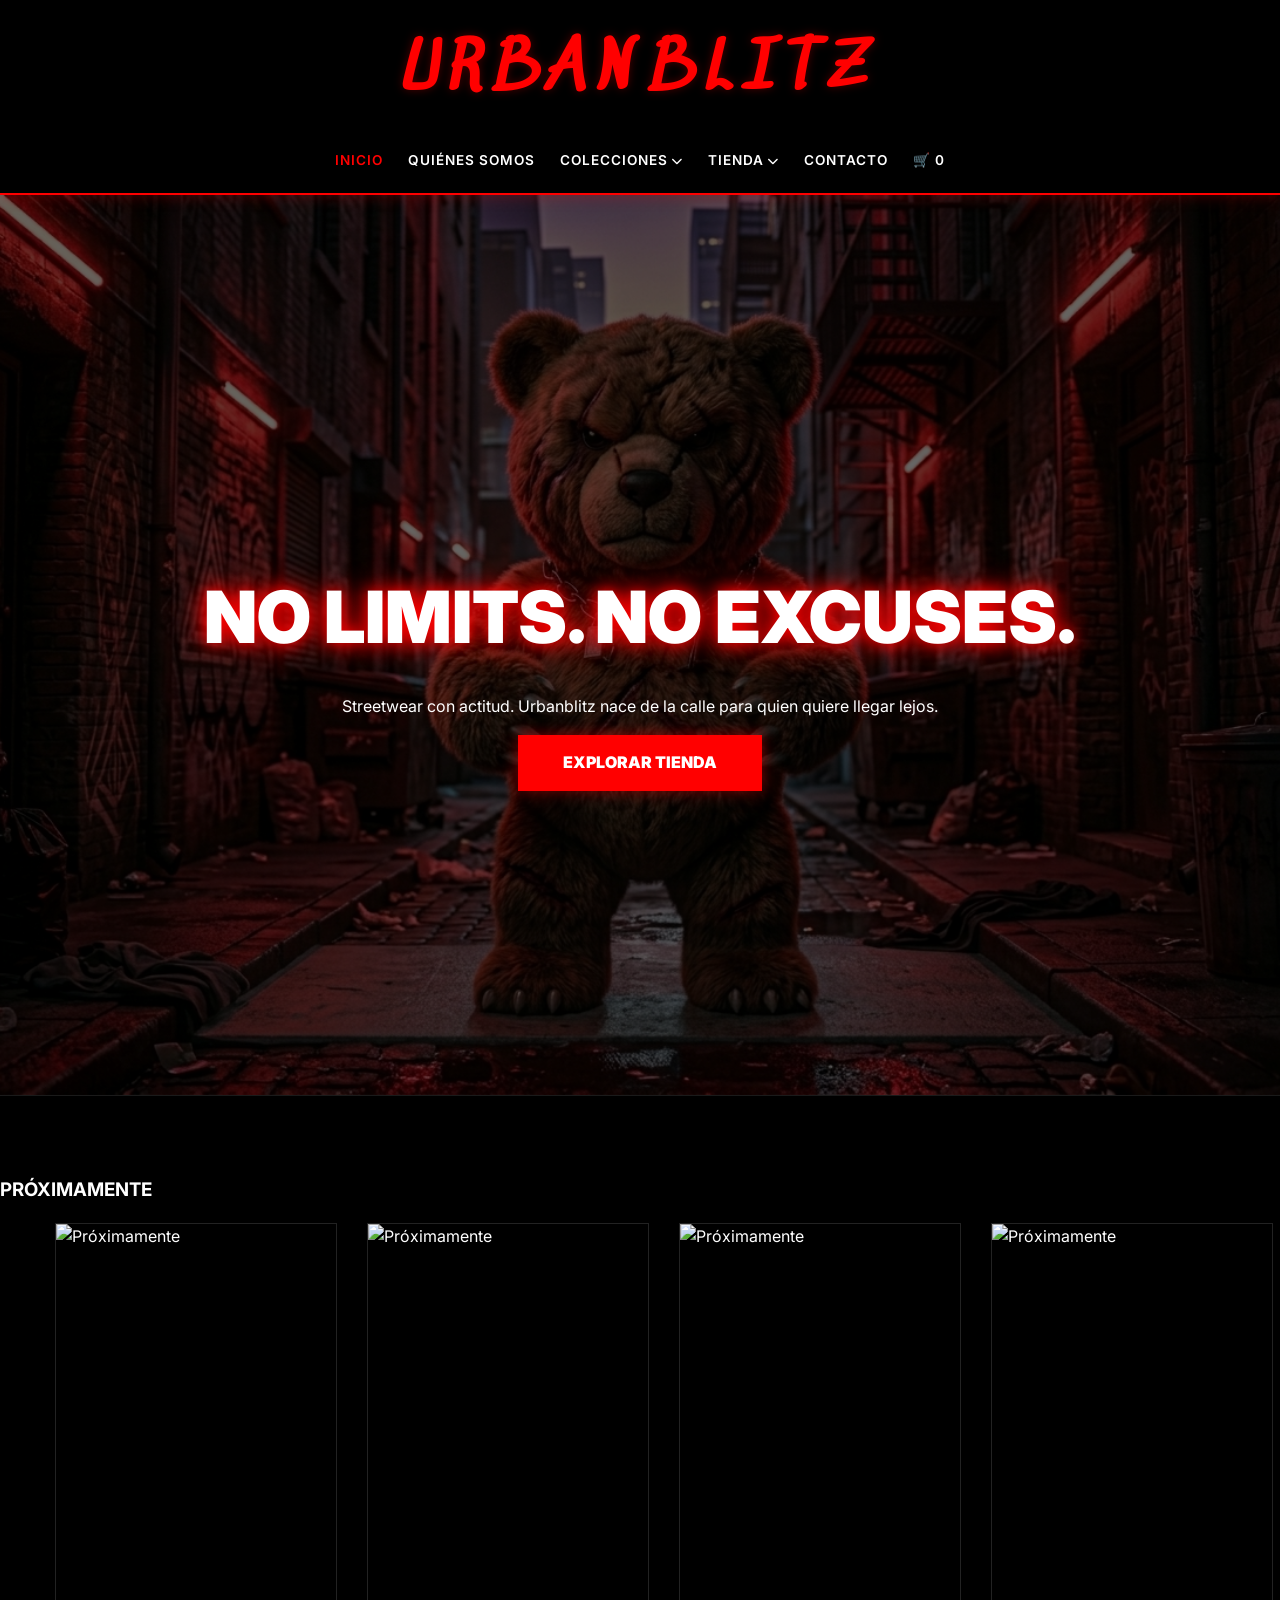
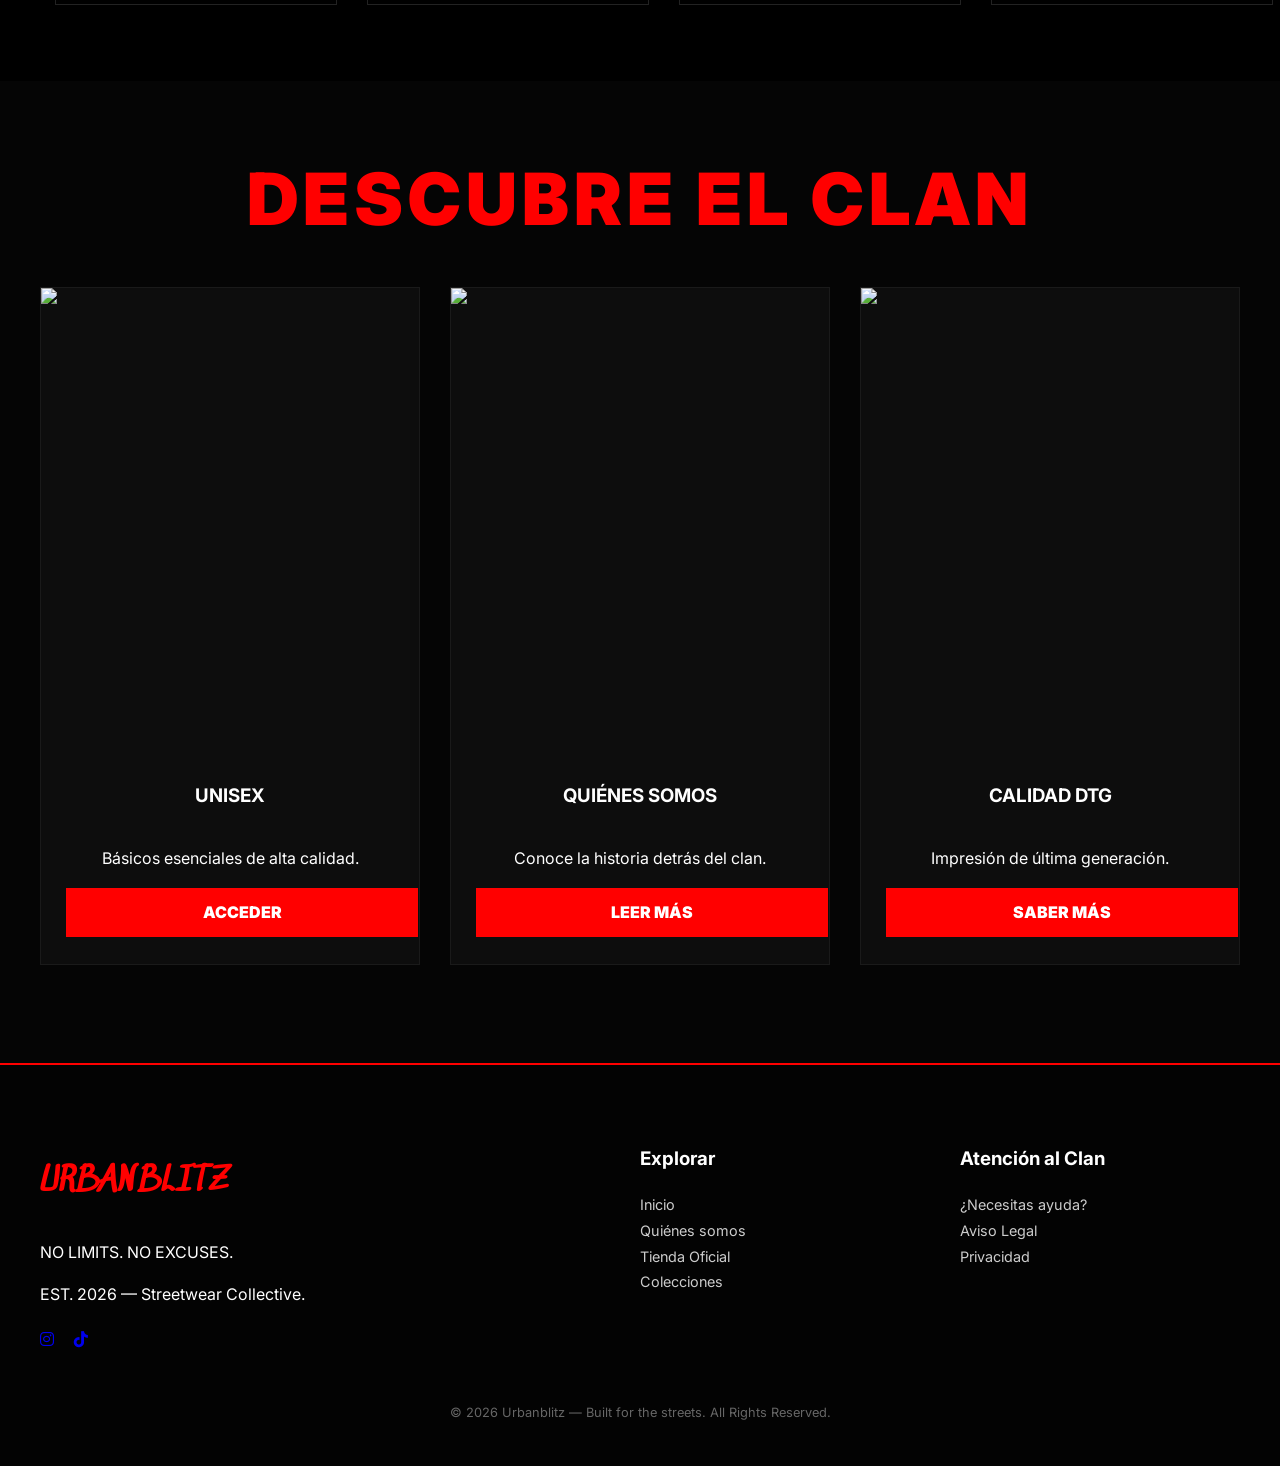
==== index.html @ f1d0e475 "first commit" ====
<!DOCTYPE html>
<html lang="es">
<head>
    <meta charset="UTF-8">
    <meta name="viewport" content="width=device-width, initial-scale=1.0">
    <title>Urbanblitz | No Limits. No Excuses.</title>
    <link rel="stylesheet" href="https://cdnjs.cloudflare.com/ajax/libs/font-awesome/6.0.0/css/all.min.css">
    <link rel="stylesheet" href="variables.css">
    <link rel="stylesheet" href="style.css">
    <link href="https://fonts.googleapis.com/css2?family=Inter:wght@400;600;900&family=Sedgwick+Ave&display=swap" rel="stylesheet">
</head>
<body>

    <header class="main-header">
        <nav class="nav-container">
            <h1 class="logo">URBANBLITZ</h1>
            
            <button class="menu-toggle" id="menu-toggle" aria-label="Abrir menú">
                <i class="fa-solid fa-bars"></i>
            </button>

            <ul class="nav-list" id="nav-list">
                <li><a href="index.html" class="active">Inicio</a></li>
                <li><a href="historia.html">Quiénes somos</a></li>
                
                <li class="dropdown">
                    <a href="colecciones.html">Colecciones <i class="fa-solid fa-chevron-down" style="font-size: 0.7rem;"></i></a>
                    <ul class="dropdown-menu">
                        <li><a href="limited-hoodies.html">Sudaderas Edición Limitada</a></li>
                    </ul>
                </li>

                <li class="dropdown">
                    <a href="tienda.html">Tienda <i class="fa-solid fa-chevron-down" style="font-size: 0.7rem;"></i></a>
                    <ul class="dropdown-menu">
                        <li><a href="tienda-hombre.html">Hombre</a></li>
                        <li><a href="tienda-mujer.html">Mujer</a></li>
                        <li><a href="tienda-unisex.html">Unisex</a></li>
                    </ul>
                </li>

                <li><a href="contacto.html">Contacto</a></li>
                <li class="cart-link"><a href="carrito.html">🛒 <span id="cart-count">0</span></a></li>
            </ul>
        </nav>
    </header>

    <main>
        <section class="hero">
            <video autoplay muted loop playsinline poster="img/herooso.png" class="hero-bg-video">
                <source src="videos/herooso.mp4" type="video/mp4">
            </video>
    
            <article class="hero-content">
                <h2 class="slogan-hero">No Limits. No Excuses.</h2>
                <p>Streetwear con actitud. Urbanblitz nace de la calle para quien quiere llegar lejos.</p>
                <a href="tienda.html" class="btn-add-cart-hero">EXPLORAR TIENDA</a>
            </article>
        </section>

        <section class="new-drops-carousel">
            <header class="carousel-header">
                <h3>PRÓXIMAMENTE</h3>
            </header>
            <figure class="carousel-track">
                <img src="img/producto1.jpg" alt="Próximamente">
                <img src="img/producto2.jpg" alt="Próximamente">
                <img src="img/producto3.jpg" alt="Próximamente">
                <img src="img/producto4.jpg" alt="Próximamente">
                <img src="img/producto1.jpg" alt="Próximamente">
                <img src="img/producto2.jpg" alt="Próximamente">
            </figure>
        </section>

        <section class="categorias-home">
            <h2 class="titulo-categorias-red">DESCUBRE EL CLAN</h2>
            <nav class="categorias-grid-3">
                <article class="categoria-card-new">
                    <img src="img/cat-unisex.jpg" alt=" ">
                    <section class="info-card-content">
                        <h3>UNISEX</h3>
                        <p>Básicos esenciales de alta calidad.</p>
                        <a href="tienda-unisex.html" class="btn-rojo-urban">ACCEDER</a>
                    </section>
                </article>

                <article class="categoria-card-new">
                    <img src="img/quienes-somos.jpg" alt=" ">
                    <section class="info-card-content">
                        <h3>QUIÉNES SOMOS</h3>
                        <p>Conoce la historia detrás del clan.</p>
                        <a href="historia.html" class="btn-rojo-urban">LEER MÁS</a>
                    </section>
                </article>

                <article class="categoria-card-new">
                    <img src="img/calidad-dtg.jpg" alt=" ">
                    <section class="info-card-content">
                        <h3>CALIDAD DTG</h3>
                        <p>Impresión de última generación.</p>
                        <a href="calidad.html" class="btn-rojo-urban">SABER MÁS</a>
                    </section>
                </article>
            </nav>
        </section>
    </main>

    <footer class="main-footer">
    <section class="footer-container">
        <article class="footer-brand">
            <h3 class="logo-footer">URBANBLITZ</h3>
            <p class="slogan">NO LIMITS. NO EXCUSES.</p>
            <p class="est-date">EST. 2026 — Streetwear Collective.</p>
            
            <div class="footer-socials">
                <a href="https://www.instagram.com/urbanblitz.shop2026?utm_source=ig_web_button_share_sheet&igsh=ZDNlZDc0MzIxNw==" target="_blank" aria-label="Instagram">
                    <i class="fa-brands fa-instagram"></i>
                </a>
                <a href="https://www.tiktok.com/@urbanblitz.shop?is_from_webapp=1&sender_device=pc" target="_blank" aria-label="TikTok">
                    <i class="fa-brands fa-tiktok"></i>
                </a>
            </div>
        </article>

        <nav class="footer-nav">
            <h3 class="footer-title">Explorar</h3>
            <ul class="footer-list">
                <li><a href="index.html">Inicio</a></li>
                <li><a href="historia.html">Quiénes somos</a></li>
                <li><a href="tienda.html">Tienda Oficial</a></li>
                <li><a href="colecciones.html">Colecciones</a></li>
            </ul>
        </nav>

        <nav class="footer-support">
            <h3 class="footer-title">Atención al Clan</h3>
            <ul class="footer-list">
                <li><a href="contacto.html" class="highlight-link">¿Necesitas ayuda?</a></li>
                <li><a href="aviso-legal.html">Aviso Legal</a></li>
                <li><a href="politica-privacidad.html">Privacidad</a></li>
            </ul>
        </nav>
    </section>

    <section class="footer-legal">
        <p>© 2026 Urbanblitz — Built for the streets. All Rights Reserved.</p>
    </section>
</footer>

    <script>
        const menuToggle = document.getElementById('menu-toggle');
        const navList = document.getElementById('nav-list');

        menuToggle.addEventListener('click', () => {
            navList.classList.toggle('active');
        });
    </script>
</body>
</html>
---- variables.css ----
/* ==========================================================================
   VARIABLES DE ESTILO - URBANBLITZ (OFFICIAL)
   ========================================================================== */
:root {
    /* ROJOS */
    --rojo-corporativo: #ff0000;
    --rojo-hover: #cc0000;
    --rojo-oscuro: #660000;
    --rojo-transparente: rgba(255, 0, 0, 0.1); 

    /* NEGROS */
    --negro-fondo: #050505;
    --negro-tarjeta: #0d0d0d;
    --negro-menu: #000000;
    --negro-footer: #030303;

    /* GRISES */
    --gris-borde: #1a1a1a;
    --gris-borde-fuerte: #333333;
    
    /* TEXTO */
    --blanco-puro: #ffffff;
    --texto-secundario: #a0a0a0;
    --texto-deshabilitado: #444444;
    
    /* EFECTOS DE LUZ (GLOW) */
    --glow-neon-hero: 0 0 5px #fff, 0 0 10px #fff, 0 0 20px var(--rojo-corporativo), 0 0 40px var(--rojo-corporativo), 0 0 80px var(--rojo-corporativo);
    --glow-rojo: 0 0 20px rgba(255, 0, 0, 0.6);
    --glow-suave: 0 0 15px rgba(255, 0, 0, 0.3);
    --glow-texto: 0 0 8px rgba(255, 0, 0, 0.5);
    --glow-boton: 0 0 15px rgba(255, 0, 0, 0.5);

    /* TIPOGRAFÍAS */
    --fuente-logo: 'Sedgwick Ave', cursive;
    --fuente-texto: 'Inter', sans-serif;
    
    /* DINÁMICA Y ESTRUCTURA */
    --transicion: all 0.25s cubic-bezier(0.25, 0.46, 0.45, 0.94);
    --sombra-solida: 4px 4px 0px var(--rojo-oscuro);
    --espacio-seccion: 100px;
    --max-width: 1200px;
}
---- style.css ----
/* ==========================================================================
    URBANBLITZ - STYLE.CSS (VERSIÓN INTEGRAL DEFINITIVA - VIDEO READY)
    ========================================================================== */

/* RESET Y FONDO GLOBAL */
body { 
    margin: 0; 
    font-family: var(--fuente-texto); 
    background-color: var(--negro-fondo) !important;
    color: var(--blanco-puro); 
    overflow-x: hidden; 
    line-height: 1.6; 
}

a { 
    text-decoration: none; 
    transition: var(--transicion); 
}

/* ==========================================================================
    HEADER & NAVEGACIÓN
    ========================================================================== */
.main-header { 
    background-color: var(--negro-menu);
    padding: 20px 0; 
    border-bottom: 2px solid var(--rojo-corporativo);
    box-shadow: var(--glow-suave);
    z-index: 10000; 
    position: sticky;
    top: 0;
}

.nav-container {
    max-width: var(--max-width);
    margin: 0 auto;
    display: flex;
    flex-direction: column;
    align-items: center;
    gap: 15px;
    position: relative;
    padding: 0 20px;
}

.logo { 
    font-family: var(--fuente-logo); 
    font-size: clamp(2.2rem, 8vw, 4rem); 
    margin: 0; 
    color: var(--rojo-corporativo); 
    text-transform: uppercase; 
    letter-spacing: 10px;
    filter: drop-shadow(0 0 5px rgba(255, 0, 0, 0.3));
}

/* BOTÓN MENÚ MÓVIL (Oculto en PC) */
.menu-toggle {
    display: none;
    background: none;
    border: none;
    color: var(--blanco-puro);
    font-size: 1.5rem;
    cursor: pointer;
    position: absolute;
    right: 20px;
    top: 50%;
    transform: translateY(-50%);
}

.nav-list { 
    display: flex; 
    justify-content: center; 
    gap: 25px; 
    list-style: none; 
    padding: 0;
    margin: 10px 0 0 0;
}

.nav-list li a { 
    font-weight: 600; 
    text-transform: uppercase; 
    font-size: 0.85rem; 
    color: var(--blanco-puro);
    letter-spacing: 1px;
}

.nav-list li a:hover, .nav-list li a.active { color: var(--rojo-corporativo); }

/* DROPDOWN */
.dropdown { position: relative; }
.dropdown-menu { 
    display: none; 
    position: absolute; 
    background: var(--negro-menu); 
    min-width: 200px; 
    top: 100%; 
    left: 50%;
    transform: translateX(-50%);
    border: 1px solid var(--rojo-corporativo); 
    list-style: none; 
    padding: 10px 0; 
    z-index: 10001;
}
.dropdown:hover .dropdown-menu { display: block; }
.dropdown-menu li a { padding: 10px 20px; display: block; text-align: center; font-size: 0.75rem;}

/* ==========================================================================
    HERO & CARRUSEL
    ========================================================================== */
.hero {
    position: relative;
    height: 100vh;
    width: 100%;
    display: flex;
    align-items: center;
    justify-content: center;
    text-align: center;
    overflow: hidden;
    background-color: #000;
}

.hero-bg-video {
    position: absolute;
    top: 0;
    left: 0;
    width: 100%;
    height: 100%;
    object-fit: cover; 
    z-index: 1;
    filter: brightness(0.4); 
}

.hero-content {
    position: relative;
    z-index: 2;
    padding: 0 20px;
}

.slogan-hero {
    font-size: clamp(2.5rem, 6vw, 4.5rem);
    color: #ffffff;
    font-weight: 900;
    text-transform: uppercase;
    text-shadow: 0 0 15px var(--rojo-corporativo), 0 0 30px var(--rojo-corporativo);
    margin-bottom: 20px;
}

.btn-add-cart-hero {
    display: inline-block;
    background-color: var(--rojo-corporativo);
    color: var(--blanco-puro);
    padding: 15px 45px; 
    font-weight: 900;
    text-transform: uppercase;
    box-shadow: var(--glow-boton);
}

.new-drops-carousel {
    padding: 60px 0;
    background: #000;
    overflow: hidden;
    border-top: 1px solid var(--gris-borde);
}

.carousel-track {
    display: flex;
    width: calc(300px * 10); 
    animation: scroll-infinito 25s linear infinite;
}

.carousel-track img {
    width: 280px;
    height: 380px;
    object-fit: cover;
    margin: 0 15px;
    border: 1px solid #222;
}

@keyframes scroll-infinito {
    0% { transform: translateX(0); }
    100% { transform: translateX(calc(-310px * 4)); }
}

/* ==========================================================================
    GRID DE PRODUCTOS Y CATEGORÍAS
    ========================================================================== */
.titulo-categorias-red {
    color: var(--rojo-corporativo);
    font-size: clamp(2rem, 7vw, 4.5rem);
    font-weight: 900;
    text-align: center;
    margin: 60px 0 30px;
    letter-spacing: 5px;
}

.categorias-grid-3, .product-grid, .category-grid {
    display: grid;
    grid-template-columns: repeat(3, 1fr);
    gap: 30px;
    max-width: var(--max-width);
    margin: 0 auto 100px;
    padding: 0 20px;
}

.categoria-card-new, .product-card-urban, .category-card {
    background: var(--negro-tarjeta);
    border: 1px solid var(--gris-borde);
    display: flex;
    flex-direction: column;
    position: relative;
    height: 100%; 
}

.product-image { position: relative; width: 100%; }

.categoria-card-new img, .product-image img, .category-img {
    width: 100%;
    height: 450px;
    object-fit: cover;
    display: block;
}

.info-card-content, .product-info-box {
    padding: 25px;
    text-align: center;
    flex-grow: 1;
    display: flex;
    flex-direction: column;
}

.product-name-urban { 
    color: #fff; 
    font-size: clamp(1.2rem, 4vw, 1.6rem); 
    font-weight: 900; 
    text-transform: uppercase;
    margin-bottom: 10px;
}

.drop-label { 
    position: absolute !important;
    top: 15px;
    left: 15px;
    background: var(--rojo-corporativo);
    padding: 5px 12px;
    font-weight: 900;
    font-size: 0.7rem;
    z-index: 10;
}

.btn-rojo-urban, .btn-urban {
    background-color: var(--rojo-corporativo) !important;
    color: #fff !important;
    padding: 12px;
    font-weight: 900;
    text-transform: uppercase;
    width: 100%;
    border: none;
}

/* ==========================================================================
    RESPONSIVO (MÓVIL Y TABLET)
    ========================================================================== */
@media (max-width: 950px) {
    /* HEADER MÓVIL */
    .nav-container { flex-direction: row; justify-content: space-between; padding: 10px 20px; }
    .logo { font-size: 1.8rem; letter-spacing: 5px; }
    .menu-toggle { display: block; }

    .nav-list {
        display: none; /* Oculto por defecto */
        position: absolute;
        top: 100%;
        left: 0;
        width: 100%;
        background: var(--negro-menu);
        flex-direction: column;
        gap: 0;
        border-bottom: 2px solid var(--rojo-corporativo);
    }

    .nav-list.active { display: flex; }

    .nav-list li { width: 100%; text-align: center; border-bottom: 1px solid #222; }
    .nav-list li a { display: block; padding: 15px; font-size: 1rem; }

    /* DROPWDOWN MÓVIL */
    .dropdown-menu { 
        position: static; 
        transform: none; 
        width: 100%; 
        background: #111; 
        border: none;
    }
    .dropdown:hover .dropdown-menu { display: block; }

    /* GRIDS A 1 COLUMNA */
    .categorias-grid-3, .product-grid, .category-grid { 
        grid-template-columns: 1fr; 
        gap: 40px;
    }

    .categoria-card-new img, .product-image img { height: 400px; }

    /* FOOTER */
    .footer-container { grid-template-columns: 1fr; text-align: center; }
    .footer-socials { justify-content: center; }
}

@media (max-width: 480px) {
    .logo { font-size: 1.5rem; letter-spacing: 3px; }
    .slogan-hero { font-size: 2rem; }
    .btn-add-cart-hero { padding: 12px 30px; font-size: 0.8rem; }
}

/* FOOTER BASE */
.main-footer { background: var(--negro-footer); border-top: 2px solid var(--rojo-corporativo); padding: 60px 20px 30px; margin-top: 80px; }
.footer-container { max-width: var(--max-width); margin: 0 auto; display: grid; grid-template-columns: 2fr 1fr 1fr; gap: 40px; }
.logo-footer { font-family: var(--fuente-logo); color: var(--rojo-corporativo); font-size: 2rem; }
.footer-socials { display: flex; gap: 20px; margin-top: 20px; }
.footer-list { list-style: none; padding: 0; }
.footer-list li a { color: #ccc; font-size: 0.9rem; }
.footer-legal { text-align: center; margin-top: 50px; color: #666; font-size: 0.8rem; }
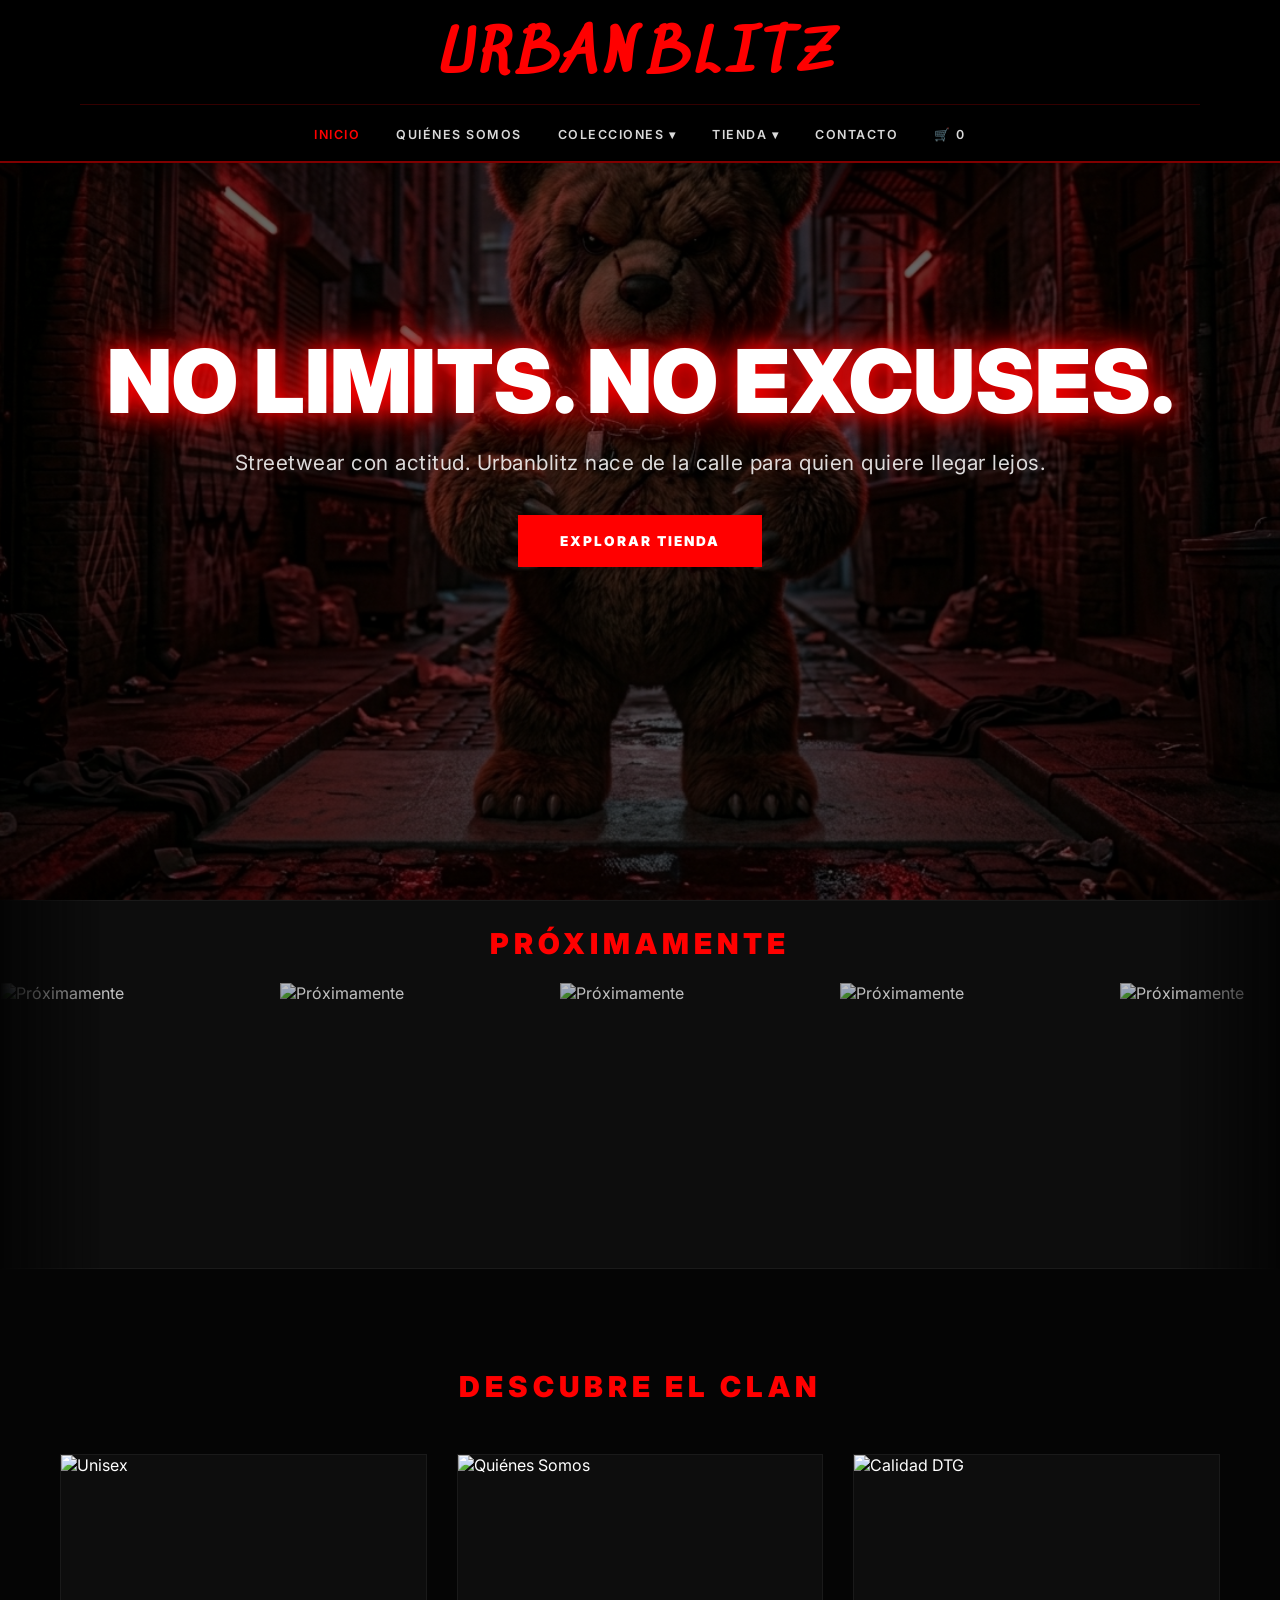
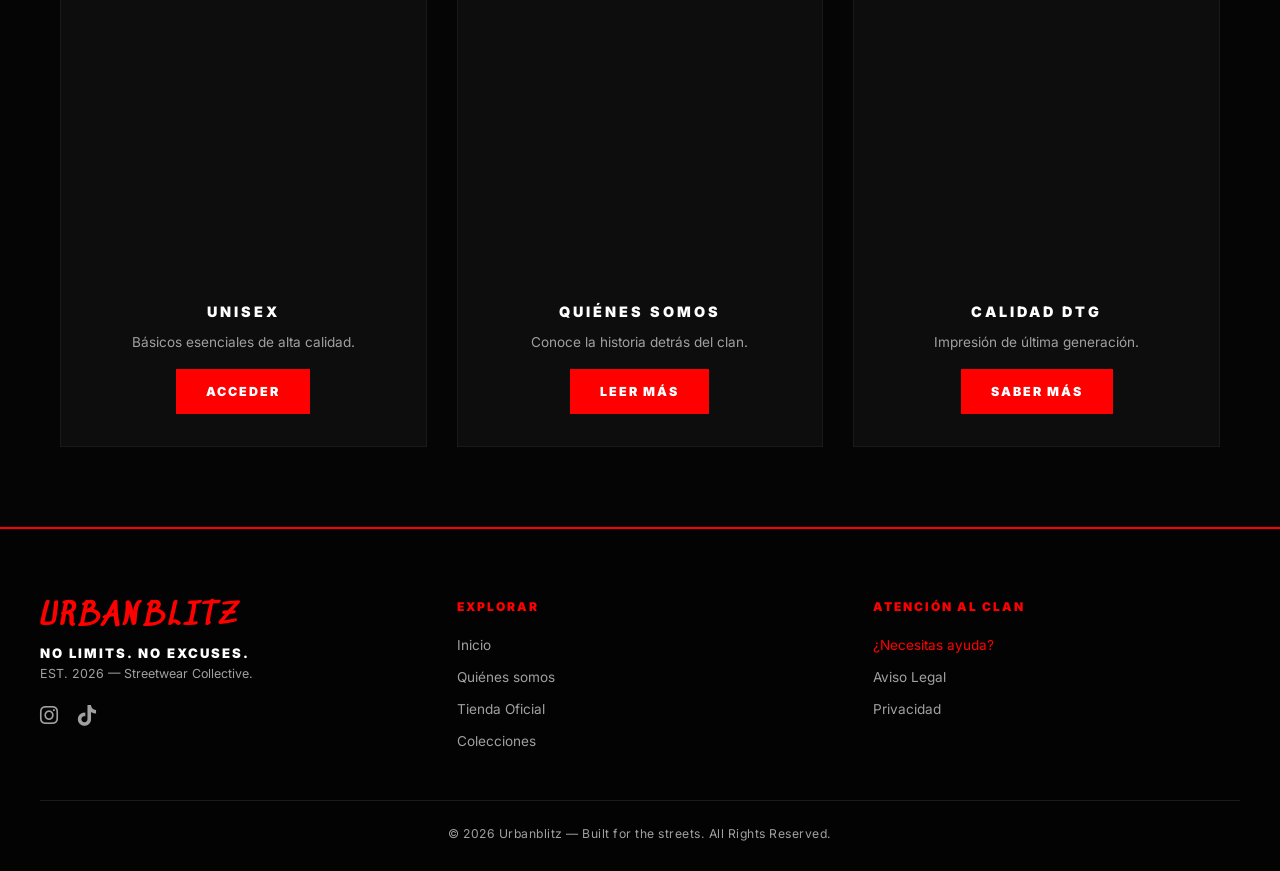
==== commit ca4d3c0c: "Logo de Urban" ====
--- a/index.html
+++ b/index.html
@@ -13,34 +13,34 @@
 
     <header class="main-header">
         <nav class="nav-container">
-            <h1 class="logo">URBANBLITZ</h1>
-            
-            <button class="menu-toggle" id="menu-toggle" aria-label="Abrir menú">
+            <button class="menu-toggle" id="mobile-menu-btn">
                 <i class="fa-solid fa-bars"></i>
             </button>
 
+            <h1 class="logo">
+    <img src="img/logo-icon.png" alt="" class="logo-icon">
+    URBANBLITZ
+</h1>
+            
             <ul class="nav-list" id="nav-list">
                 <li><a href="index.html" class="active">Inicio</a></li>
                 <li><a href="historia.html">Quiénes somos</a></li>
-                
                 <li class="dropdown">
-                    <a href="colecciones.html">Colecciones <i class="fa-solid fa-chevron-down" style="font-size: 0.7rem;"></i></a>
+                    <a href="colecciones.html">Colecciones ▾</a>
                     <ul class="dropdown-menu">
-                        <li><a href="limited-hoodies.html">Sudaderas Edición Limitada</a></li>
+                        <li><a href="limited-hoodies.html">Limited Edition</a></li>
                     </ul>
                 </li>
-
                 <li class="dropdown">
-                    <a href="tienda.html">Tienda <i class="fa-solid fa-chevron-down" style="font-size: 0.7rem;"></i></a>
+                    <a href="tienda.html">Tienda ▾</a>
                     <ul class="dropdown-menu">
                         <li><a href="tienda-hombre.html">Hombre</a></li>
                         <li><a href="tienda-mujer.html">Mujer</a></li>
                         <li><a href="tienda-unisex.html">Unisex</a></li>
                     </ul>
                 </li>
-
                 <li><a href="contacto.html">Contacto</a></li>
-                <li class="cart-link"><a href="carrito.html">🛒 <span id="cart-count">0</span></a></li>
+                <li><a href="carrito.html">🛒 <span id="cart-count">0</span></a></li>
             </ul>
         </nav>
     </header>
@@ -60,7 +60,7 @@
 
         <section class="new-drops-carousel">
             <header class="carousel-header">
-                <h3>PRÓXIMAMENTE</h3>
+                <h3 class="texto-proximamente-red">PRÓXIMAMENTE</h3>
             </header>
             <figure class="carousel-track">
                 <img src="img/producto1.jpg" alt="Próximamente">
@@ -69,14 +69,22 @@
                 <img src="img/producto4.jpg" alt="Próximamente">
                 <img src="img/producto1.jpg" alt="Próximamente">
                 <img src="img/producto2.jpg" alt="Próximamente">
+                 <!-- Duplicado para loop infinito -->
+                <img src="img/producto1.jpg" alt="Próximamente">
+                <img src="img/producto2.jpg" alt="Próximamente">
+                <img src="img/producto3.jpg" alt="Próximamente">
+                <img src="img/producto4.jpg" alt="Próximamente">
+                <img src="img/producto1.jpg" alt="Próximamente">
+                <img src="img/producto2.jpg" alt="Próximamente">
+
             </figure>
         </section>
 
         <section class="categorias-home">
             <h2 class="titulo-categorias-red">DESCUBRE EL CLAN</h2>
-            <nav class="categorias-grid-3">
+            <div class="categorias-grid-3">
                 <article class="categoria-card-new">
-                    <img src="img/cat-unisex.jpg" alt=" ">
+                    <img src="img/index-unisex.png" alt="Unisex">
                     <section class="info-card-content">
                         <h3>UNISEX</h3>
                         <p>Básicos esenciales de alta calidad.</p>
@@ -85,7 +93,7 @@
                 </article>
 
                 <article class="categoria-card-new">
-                    <img src="img/quienes-somos.jpg" alt=" ">
+                    <img src="img/index-somos.png" alt="Quiénes Somos">
                     <section class="info-card-content">
                         <h3>QUIÉNES SOMOS</h3>
                         <p>Conoce la historia detrás del clan.</p>
@@ -94,66 +102,58 @@
                 </article>
 
                 <article class="categoria-card-new">
-                    <img src="img/calidad-dtg.jpg" alt=" ">
+                    <img src="img/index-calidad.png" alt="Calidad DTG">
                     <section class="info-card-content">
                         <h3>CALIDAD DTG</h3>
                         <p>Impresión de última generación.</p>
                         <a href="calidad.html" class="btn-rojo-urban">SABER MÁS</a>
                     </section>
                 </article>
-            </nav>
+            </div>
         </section>
     </main>
 
     <footer class="main-footer">
-    <section class="footer-container">
-        <article class="footer-brand">
-            <h3 class="logo-footer">URBANBLITZ</h3>
-            <p class="slogan">NO LIMITS. NO EXCUSES.</p>
-            <p class="est-date">EST. 2026 — Streetwear Collective.</p>
-            
-            <div class="footer-socials">
-                <a href="https://www.instagram.com/urbanblitz.shop2026?utm_source=ig_web_button_share_sheet&igsh=ZDNlZDc0MzIxNw==" target="_blank" aria-label="Instagram">
-                    <i class="fa-brands fa-instagram"></i>
-                </a>
-                <a href="https://www.tiktok.com/@urbanblitz.shop?is_from_webapp=1&sender_device=pc" target="_blank" aria-label="TikTok">
-                    <i class="fa-brands fa-tiktok"></i>
-                </a>
-            </div>
-        </article>
+        <section class="footer-container">
+            <article class="footer-brand">
+                <h3 class="logo-footer">URBANBLITZ</h3>
+                <p class="slogan">NO LIMITS. NO EXCUSES.</p>
+                <p class="est-date">EST. 2026 — Streetwear Collective.</p>
+                <div class="footer-socials">
+                    <a href="https://www.instagram.com/urbanblitz.shop2026" target="_blank" aria-label="Instagram">
+                        <i class="fa-brands fa-instagram"></i>
+                    </a>
+                    <a href="https://www.tiktok.com/@urbanblitz.shop" target="_blank" aria-label="TikTok">
+                        <i class="fa-brands fa-tiktok"></i>
+                    </a>
+                </div>
+            </article>
 
-        <nav class="footer-nav">
-            <h3 class="footer-title">Explorar</h3>
-            <ul class="footer-list">
-                <li><a href="index.html">Inicio</a></li>
-                <li><a href="historia.html">Quiénes somos</a></li>
-                <li><a href="tienda.html">Tienda Oficial</a></li>
-                <li><a href="colecciones.html">Colecciones</a></li>
-            </ul>
-        </nav>
+            <nav class="footer-nav">
+                <h3 class="footer-title">Explorar</h3>
+                <ul class="footer-list">
+                    <li><a href="index.html">Inicio</a></li>
+                    <li><a href="historia.html">Quiénes somos</a></li>
+                    <li><a href="tienda.html">Tienda Oficial</a></li>
+                    <li><a href="colecciones.html">Colecciones</a></li>
+                </ul>
+            </nav>
 
-        <nav class="footer-support">
-            <h3 class="footer-title">Atención al Clan</h3>
-            <ul class="footer-list">
-                <li><a href="contacto.html" class="highlight-link">¿Necesitas ayuda?</a></li>
-                <li><a href="aviso-legal.html">Aviso Legal</a></li>
-                <li><a href="politica-privacidad.html">Privacidad</a></li>
-            </ul>
-        </nav>
-    </section>
+            <nav class="footer-support">
+                <h3 class="footer-title">Atención al Clan</h3>
+                <ul class="footer-list">
+                    <li><a href="contacto.html" class="highlight-link">¿Necesitas ayuda?</a></li>
+                    <li><a href="aviso-legal.html">Aviso Legal</a></li>
+                    <li><a href="politica-privacidad.html">Privacidad</a></li>
+                </ul>
+            </nav>
+        </section>
 
-    <section class="footer-legal">
-        <p>© 2026 Urbanblitz — Built for the streets. All Rights Reserved.</p>
-    </section>
-</footer>
+        <section class="footer-legal">
+            <p>© 2026 Urbanblitz — Built for the streets. All Rights Reserved.</p>
+        </section>
+    </footer>
 
-    <script>
-        const menuToggle = document.getElementById('menu-toggle');
-        const navList = document.getElementById('nav-list');
-
-        menuToggle.addEventListener('click', () => {
-            navList.classList.toggle('active');
-        });
-    </script>
+    <script src="main.js"></script>
 </body>
 </html>
--- a/style.css
+++ b/style.css
@@ -1,110 +1,178 @@
 /* ==========================================================================
-    URBANBLITZ - STYLE.CSS (VERSIÓN INTEGRAL DEFINITIVA - VIDEO READY)
-    ========================================================================== */
-
-/* RESET Y FONDO GLOBAL */
-body { 
-    margin: 0; 
-    font-family: var(--fuente-texto); 
-    background-color: var(--negro-fondo) !important;
-    color: var(--blanco-puro); 
-    overflow-x: hidden; 
-    line-height: 1.6; 
-}
-
-a { 
-    text-decoration: none; 
-    transition: var(--transicion); 
-}
-
-/* ==========================================================================
-    HEADER & NAVEGACIÓN
-    ========================================================================== */
-.main-header { 
+   URBANBLITZ - STYLE.CSS DEFINITIVO
+   ========================================================================== */
+
+/* -------------------------------------------------------------------------
+   1. RESET Y BASE
+   ------------------------------------------------------------------------- */
+*, *::before, *::after {
+    box-sizing: border-box;
+}
+
+body {
+    margin: 0;
+    font-family: var(--fuente-texto);
+    background-color: var(--negro-fondo);
+    color: var(--blanco-puro);
+    overflow-x: hidden;
+}
+
+a {
+    text-decoration: none;
+    transition: 0.3s ease;
+    color: inherit;
+}
+
+img {
+    display: block;
+    max-width: 100%;
+}
+
+/* -------------------------------------------------------------------------
+   2. HEADER Y NAVEGACIÓN
+   ------------------------------------------------------------------------- */
+.main-header {
     background-color: var(--negro-menu);
-    padding: 20px 0; 
-    border-bottom: 2px solid var(--rojo-corporativo);
-    box-shadow: var(--glow-suave);
-    z-index: 10000; 
-    position: sticky;
+    padding: 28px 0 0;
+    border-bottom: 2px solid rgba(255, 0, 0, 0.5);
+    position: fixed;
     top: 0;
-}
-
+    width: 100%;
+    z-index: 10000;
+}
+
+/* Contenedor principal: columna centrada */
 .nav-container {
     max-width: var(--max-width);
     margin: 0 auto;
     display: flex;
     flex-direction: column;
     align-items: center;
-    gap: 15px;
+    padding: 0 40px;
     position: relative;
-    padding: 0 20px;
-}
-
-.logo { 
-    font-family: var(--fuente-logo); 
-    font-size: clamp(2.2rem, 8vw, 4rem); 
-    margin: 0; 
-    color: var(--rojo-corporativo); 
-    text-transform: uppercase; 
-    letter-spacing: 10px;
-    filter: drop-shadow(0 0 5px rgba(255, 0, 0, 0.3));
-}
-
-/* BOTÓN MENÚ MÓVIL (Oculto en PC) */
+}
+
+/* Logo grande centrado arriba */
+.logo {
+    font-family: var(--fuente-logo);
+    font-size: 3.6rem;
+    color: var(--rojo-corporativo);
+    text-transform: uppercase;
+    letter-spacing: 6px;
+    margin: 0 0 18px;
+    font-weight: 900;
+    line-height: 1;
+    text-align: center;
+}
+
+/* Menú centrado debajo del logo */
+.nav-list {
+    display: flex;
+    gap: 36px;
+    list-style: none;
+    padding: 18px 0;
+    margin: 0;
+    align-items: center;
+    border-top: 1px solid rgba(255, 0, 0, 0.2);
+    width: 100%;
+    justify-content: center;
+}
+
+.nav-list li a {
+    font-weight: 600;
+    text-transform: uppercase;
+    font-size: 0.78rem;
+    color: var(--blanco-puro);
+    letter-spacing: 1.5px;
+    opacity: 0.85;
+    transition: color 0.3s, opacity 0.3s;
+    white-space: nowrap;
+}
+
+.nav-list li a:hover,
+.nav-list li a.active {
+    color: var(--rojo-corporativo);
+    opacity: 1;
+}
+
+/* Boton hamburguesa — solo en movil */
 .menu-toggle {
     display: none;
-    background: none;
+    background: transparent;
     border: none;
     color: var(--blanco-puro);
     font-size: 1.5rem;
     cursor: pointer;
+    padding: 4px 8px;
     position: absolute;
     right: 20px;
-    top: 50%;
-    transform: translateY(-50%);
-}
-
-.nav-list { 
-    display: flex; 
-    justify-content: center; 
-    gap: 25px; 
-    list-style: none; 
-    padding: 0;
-    margin: 10px 0 0 0;
-}
-
-.nav-list li a { 
-    font-weight: 600; 
-    text-transform: uppercase; 
-    font-size: 0.85rem; 
-    color: var(--blanco-puro);
-    letter-spacing: 1px;
-}
-
-.nav-list li a:hover, .nav-list li a.active { color: var(--rojo-corporativo); }
-
-/* DROPDOWN */
-.dropdown { position: relative; }
-.dropdown-menu { 
-    display: none; 
-    position: absolute; 
-    background: var(--negro-menu); 
-    min-width: 200px; 
-    top: 100%; 
+    top: 10px;
+    z-index: 10001;
+}
+
+/* -------------------------------------------------------------------------
+   3. DROPDOWN
+   ------------------------------------------------------------------------- */
+.dropdown {
+    position: relative;
+}
+
+.dropdown-menu {
+    display: none;
+    position: absolute;
+    top: 100%;
     left: 50%;
     transform: translateX(-50%);
-    border: 1px solid var(--rojo-corporativo); 
-    list-style: none; 
-    padding: 10px 0; 
-    z-index: 10001;
-}
-.dropdown:hover .dropdown-menu { display: block; }
-.dropdown-menu li a { padding: 10px 20px; display: block; text-align: center; font-size: 0.75rem;}
-
-/* ==========================================================================
-    HERO & CARRUSEL
-    ========================================================================== */
+    background: var(--negro-menu);
+    border: 1px solid rgba(255, 0, 0, 0.25);
+    border-top: 2px solid var(--rojo-corporativo);
+    list-style: none;
+    padding: 8px 0;
+    margin: 0;
+    min-width: 180px;
+    z-index: 9999;
+    /* Puente invisible para que el raton no pierda el hover */
+    padding-top: 20px;
+    margin-top: -14px;
+}
+
+/* Bloque transparente encima del menu que rellena el hueco */
+.dropdown-menu::before {
+    content: '';
+    display: block;
+    position: absolute;
+    top: 0;
+    left: 0;
+    width: 100%;
+    height: 20px;
+    background: transparent;
+}
+
+.dropdown:hover .dropdown-menu {
+    display: block;
+}
+
+.dropdown-menu li a {
+    display: block;
+    padding: 10px 22px;
+    font-size: 0.75rem;
+    font-weight: 600;
+    letter-spacing: 1px;
+    text-transform: uppercase;
+    color: var(--blanco-puro);
+    opacity: 0.85;
+    transition: color 0.2s, background 0.2s, opacity 0.2s;
+}
+
+.dropdown-menu li a:hover {
+    color: var(--rojo-corporativo);
+    background: rgba(255, 0, 0, 0.06);
+    opacity: 1;
+}
+
+/* -------------------------------------------------------------------------
+   4. HERO (pagina de inicio)
+   ------------------------------------------------------------------------- */
 .hero {
     position: relative;
     height: 100vh;
@@ -112,7 +180,6 @@
     display: flex;
     align-items: center;
     justify-content: center;
-    text-align: center;
     overflow: hidden;
     background-color: #000;
 }
@@ -123,198 +190,593 @@
     left: 0;
     width: 100%;
     height: 100%;
-    object-fit: cover; 
+    object-fit: cover;
     z-index: 1;
-    filter: brightness(0.4); 
+    filter: brightness(0.4);
 }
 
 .hero-content {
     position: relative;
     z-index: 2;
+    text-align: center;
+    width: 100%;
     padding: 0 20px;
 }
 
 .slogan-hero {
-    font-size: clamp(2.5rem, 6vw, 4.5rem);
+    font-size: clamp(2.8rem, 7vw, 5.5rem);
     color: #ffffff;
-    font-weight: 900;
-    text-transform: uppercase;
-    text-shadow: 0 0 15px var(--rojo-corporativo), 0 0 30px var(--rojo-corporativo);
-    margin-bottom: 20px;
+    text-transform: uppercase;
+    font-weight: 900;
+    line-height: 1.1;
+    margin: 0 0 20px;
+    text-shadow: 0 0 20px var(--rojo-corporativo), 0 0 40px var(--rojo-corporativo);
+    display: block;
+}
+
+.hero-content p {
+    font-size: 1.3rem;
+    color: var(--blanco-puro);
+    opacity: 0.85;
+    margin: 0 0 30px;
+    letter-spacing: 0.5px;
+}
+
+/* Titulo interior de tienda.html */
+.hero-title {
+    font-size: clamp(2rem, 6vw, 4rem);
+    font-weight: 900;
+    text-transform: uppercase;
+    letter-spacing: 6px;
+    color: var(--blanco-puro);
+    margin: 0 0 15px;
 }
 
 .btn-add-cart-hero {
     display: inline-block;
     background-color: var(--rojo-corporativo);
-    color: var(--blanco-puro);
-    padding: 15px 45px; 
-    font-weight: 900;
-    text-transform: uppercase;
-    box-shadow: var(--glow-boton);
-}
-
+    color: #ffffff;
+    padding: 16px 40px;
+    font-weight: 900;
+    font-size: 0.85rem;
+    text-transform: uppercase;
+    letter-spacing: 2px;
+    text-decoration: none;
+    border: 2px solid var(--rojo-corporativo);
+    transition: background 0.3s, color 0.3s;
+    margin-top: 10px;
+}
+
+.btn-add-cart-hero:hover {
+    background-color: transparent;
+    color: var(--rojo-corporativo);
+}
+
+/* -------------------------------------------------------------------------
+   5. CARRUSEL "PROXIMAMENTE" (index.html)
+   ------------------------------------------------------------------------- */
 .new-drops-carousel {
-    padding: 60px 0;
-    background: #000;
     overflow: hidden;
+    background: var(--negro-tarjeta);
     border-top: 1px solid var(--gris-borde);
+    border-bottom: 1px solid var(--gris-borde);
+    padding: 25px 0;
+    /* Mascara de fundido en los bordes para efecto infinito limpio */
+    -webkit-mask-image: linear-gradient(to right, transparent 0%, black 8%, black 92%, transparent 100%);
+    mask-image: linear-gradient(to right, transparent 0%, black 8%, black 92%, transparent 100%);
+}
+
+.carousel-header {
+    text-align: center;
+    margin-bottom: 22px;
+}
+
+.texto-proximamente-red {
+    color: var(--rojo-corporativo);
+    font-size: 1.8rem;
+    font-weight: 900;
+    letter-spacing: 5px;
+    text-transform: uppercase;
+    margin: 0;
 }
 
 .carousel-track {
     display: flex;
-    width: calc(300px * 10); 
-    animation: scroll-infinito 25s linear infinite;
+    gap: 20px;
+    /* La animacion mueve exactamente el 50% (los 6 originales),
+       de forma que cuando llega al final vuelve al inicio sin salto */
+    animation: scrollCarousel 18s linear infinite;
+    width: max-content;
+    margin: 0;
+    padding: 0;
+}
+
+/* Pausa al pasar el raton por encima */
+.new-drops-carousel:hover .carousel-track {
+    animation-play-state: paused;
 }
 
 .carousel-track img {
-    width: 280px;
-    height: 380px;
+    height: 260px;
+    width: 260px;
     object-fit: cover;
-    margin: 0 15px;
-    border: 1px solid #222;
-}
-
-@keyframes scroll-infinito {
-    0% { transform: translateX(0); }
-    100% { transform: translateX(calc(-310px * 4)); }
-}
-
-/* ==========================================================================
-    GRID DE PRODUCTOS Y CATEGORÍAS
-    ========================================================================== */
+    filter: brightness(0.75);
+    flex-shrink: 0;
+    transition: filter 0.3s, transform 0.3s;
+}
+
+.carousel-track img:hover {
+    filter: brightness(1);
+    transform: scale(1.03);
+}
+
+@keyframes scrollCarousel {
+    0%   { transform: translateX(0); }
+    100% { transform: translateX(-50%); }
+}
+
+/* -------------------------------------------------------------------------
+   6. SECCION "DESCUBRE EL CLAN" — TARJETAS DE CATEGORIA
+   ------------------------------------------------------------------------- */
+.categorias-home {
+    padding-bottom: 80px;
+}
+
 .titulo-categorias-red {
     color: var(--rojo-corporativo);
-    font-size: clamp(2rem, 7vw, 4.5rem);
-    font-weight: 900;
-    text-align: center;
-    margin: 60px 0 30px;
+    font-size: 1.8rem;
+    font-weight: 900;
+    text-align: center;
+    margin: 100px 0 50px;
+    text-transform: uppercase;
     letter-spacing: 5px;
 }
 
-.categorias-grid-3, .product-grid, .category-grid {
+.categorias-grid-3 {
     display: grid;
     grid-template-columns: repeat(3, 1fr);
     gap: 30px;
     max-width: var(--max-width);
-    margin: 0 auto 100px;
+    margin: 0 auto;
     padding: 0 20px;
 }
 
-.categoria-card-new, .product-card-urban, .category-card {
+/* Tarjeta de categoria */
+.categoria-card-new {
     background: var(--negro-tarjeta);
     border: 1px solid var(--gris-borde);
+    overflow: hidden;
     display: flex;
     flex-direction: column;
-    position: relative;
-    height: 100%; 
-}
-
-.product-image { position: relative; width: 100%; }
-
-.categoria-card-new img, .product-image img, .category-img {
+    transition: transform 0.3s ease, border-color 0.3s ease;
+}
+
+.categoria-card-new:hover {
+    transform: translateY(-5px);
+    border-color: var(--rojo-corporativo);
+}
+
+.categoria-card-new > img {
     width: 100%;
-    height: 450px;
+    height: 420px;
     object-fit: cover;
     display: block;
-}
-
-.info-card-content, .product-info-box {
-    padding: 25px;
-    text-align: center;
-    flex-grow: 1;
+    transition: transform 0.4s ease, filter 0.3s;
+}
+
+.categoria-card-new:hover > img {
+    filter: brightness(1.05);
+    transform: scale(1.06);
+}
+
+/* Bloque de texto + boton dentro de la tarjeta de categoria */
+.categoria-card-new .info-card-content {
+    padding: 28px 22px 32px;
     display: flex;
     flex-direction: column;
-}
-
-.product-name-urban { 
-    color: #fff; 
-    font-size: clamp(1.2rem, 4vw, 1.6rem); 
-    font-weight: 900; 
-    text-transform: uppercase;
-    margin-bottom: 10px;
-}
-
-.drop-label { 
-    position: absolute !important;
-    top: 15px;
-    left: 15px;
+    align-items: center;
+    gap: 12px;
+    text-align: center;
+    flex: 1;
+    background: var(--negro-tarjeta);
+}
+
+.categoria-card-new .info-card-content h3 {
+    font-family: var(--fuente-texto);
+    font-weight: 900;
+    font-size: 0.9rem;
+    letter-spacing: 3px;
+    text-transform: uppercase;
+    color: var(--blanco-puro);
+    margin: 0;
+}
+
+.categoria-card-new .info-card-content p {
+    font-size: 0.85rem;
+    color: var(--texto-secundario);
+    margin: 0;
+    line-height: 1.5;
+}
+
+/* -------------------------------------------------------------------------
+   7. BOTONES ROJOS GLOBALES
+   ------------------------------------------------------------------------- */
+.btn-rojo-urban {
+    display: inline-block;
+    background-color: var(--rojo-corporativo);
+    color: #ffffff;
+    padding: 13px 28px;
+    font-family: var(--fuente-texto);
+    font-weight: 900;
+    font-size: 0.78rem;
+    text-transform: uppercase;
+    letter-spacing: 2px;
+    border: 2px solid var(--rojo-corporativo);
+    cursor: pointer;
+    text-decoration: none;
+    text-align: center;
+    transition: background 0.3s, color 0.3s;
+    margin-top: 5px;
+}
+
+.btn-rojo-urban:hover {
+    background-color: transparent;
+    color: var(--rojo-corporativo);
+}
+
+.btn-add-cart {
+    display: inline-block;
+    background-color: var(--rojo-corporativo);
+    color: #ffffff;
+    padding: 15px 40px;
+    font-family: var(--fuente-texto);
+    font-weight: 900;
+    font-size: 0.85rem;
+    text-transform: uppercase;
+    letter-spacing: 2px;
+    border: 2px solid var(--rojo-corporativo);
+    text-decoration: none;
+    cursor: pointer;
+    transition: background 0.3s, color 0.3s;
+}
+
+.btn-add-cart:hover {
+    background-color: transparent;
+    color: var(--rojo-corporativo);
+}
+
+/* -------------------------------------------------------------------------
+   8. GRID DE PRODUCTOS (tienda, hombre, mujer, unisex)
+   ------------------------------------------------------------------------- */
+.product-grid {
+    display: grid;
+    grid-template-columns: repeat(auto-fill, minmax(280px, 1fr));
+    gap: 30px;
+    max-width: var(--max-width);
+    margin: 0 auto;
+    padding: 40px 20px 100px;
+}
+
+/* Tarjeta de producto */
+.product-card-urban {
+    background: var(--negro-tarjeta);
+    border: 1px solid var(--gris-borde);
+    overflow: hidden;
+    display: flex;
+    flex-direction: column;
+    transition: transform 0.3s ease, border-color 0.3s ease;
+}
+
+.product-card-urban:hover {
+    transform: translateY(-5px);
+    border-color: var(--rojo-corporativo);
+}
+
+.product-image {
+    position: relative;
+    margin: 0;
+    overflow: hidden;
+}
+
+.product-image img {
+    width: 100%;
+    height: 340px;
+    object-fit: cover;
+    display: block;
+    transition: transform 0.4s ease;
+}
+
+.product-card-urban:hover .product-image img {
+    transform: scale(1.04);
+}
+
+.drop-label {
+    position: absolute;
+    top: 14px;
+    left: 14px;
     background: var(--rojo-corporativo);
-    padding: 5px 12px;
-    font-weight: 900;
-    font-size: 0.7rem;
-    z-index: 10;
-}
-
-.btn-rojo-urban, .btn-urban {
-    background-color: var(--rojo-corporativo) !important;
-    color: #fff !important;
-    padding: 12px;
-    font-weight: 900;
-    text-transform: uppercase;
-    width: 100%;
-    border: none;
-}
-
-/* ==========================================================================
-    RESPONSIVO (MÓVIL Y TABLET)
-    ========================================================================== */
+    color: #ffffff;
+    font-size: 0.62rem;
+    font-weight: 900;
+    letter-spacing: 2px;
+    padding: 4px 10px;
+    text-transform: uppercase;
+}
+
+/* Contenido de la tarjeta de producto */
+.product-card-urban .info-card-content {
+    padding: 20px;
+    display: flex;
+    flex-direction: column;
+    gap: 10px;
+    flex: 1;
+}
+
+.product-name-urban {
+    font-size: 0.92rem;
+    font-weight: 900;
+    text-transform: uppercase;
+    letter-spacing: 2px;
+    color: var(--blanco-puro);
+    margin: 0;
+}
+
+.price-red-urban {
+    font-size: 1.2rem;
+    font-weight: 900;
+    color: var(--rojo-corporativo);
+    margin: 0;
+}
+
+/* -------------------------------------------------------------------------
+   9. PAGINAS INTERIORES (encabezados de tienda, colecciones, etc.)
+   ------------------------------------------------------------------------- */
+.shop-header {
+    padding: 200px 20px 60px;
+    text-align: center;
+}
+
+.page-info-container {
+    padding: 200px 20px 50px;
+    text-align: center;
+}
+
+.section-title {
+    font-size: clamp(2rem, 6vw, 4rem);
+    font-weight: 900;
+    text-transform: uppercase;
+    letter-spacing: 5px;
+    color: var(--blanco-puro);
+    margin: 0 0 15px;
+}
+
+.info-text,
+.info-text-center {
+    font-size: 1rem;
+    color: var(--texto-secundario);
+    text-align: center;
+    margin: 0 auto;
+    max-width: 600px;
+    line-height: 1.6;
+}
+
+/* -------------------------------------------------------------------------
+   10. FOOTER
+   ------------------------------------------------------------------------- */
+.main-footer {
+    background: var(--negro-footer);
+    border-top: 2px solid var(--rojo-corporativo);
+    padding: 70px 20px 30px;
+}
+
+.footer-container {
+    display: flex;
+    flex-wrap: wrap;
+    gap: 50px;
+    max-width: var(--max-width);
+    margin: 0 auto;
+    padding-bottom: 50px;
+}
+
+.footer-brand {
+    flex: 1;
+    min-width: 200px;
+}
+
+.logo-footer {
+    font-family: var(--fuente-logo);
+    font-size: 1.8rem;
+    color: var(--rojo-corporativo);
+    margin: 0 0 10px;
+    letter-spacing: 3px;
+}
+
+.footer-brand .slogan {
+    font-weight: 900;
+    font-size: 0.82rem;
+    letter-spacing: 2px;
+    text-transform: uppercase;
+    color: var(--blanco-puro);
+    margin: 0 0 5px;
+}
+
+.footer-brand .est-date {
+    font-size: 0.78rem;
+    color: var(--texto-secundario);
+    margin: 0 0 22px;
+}
+
+.footer-socials {
+    display: flex;
+    gap: 20px;
+}
+
+.footer-socials a {
+    color: var(--texto-secundario);
+    font-size: 1.3rem;
+    transition: color 0.3s;
+}
+
+.footer-socials a:hover {
+    color: var(--rojo-corporativo);
+}
+
+.footer-nav,
+.footer-support {
+    flex: 1;
+    min-width: 150px;
+}
+
+.footer-title {
+    font-size: 0.75rem;
+    font-weight: 900;
+    text-transform: uppercase;
+    letter-spacing: 2px;
+    color: var(--rojo-corporativo);
+    margin: 0 0 20px;
+}
+
+.footer-list {
+    list-style: none;
+    padding: 0;
+    margin: 0;
+    display: flex;
+    flex-direction: column;
+    gap: 12px;
+}
+
+.footer-list li a {
+    font-size: 0.85rem;
+    color: var(--texto-secundario);
+    transition: color 0.3s;
+}
+
+.footer-list li a:hover,
+.footer-list li a.highlight-link {
+    color: var(--rojo-corporativo);
+}
+
+.footer-legal {
+    border-top: 1px solid var(--gris-borde);
+    padding-top: 25px;
+    text-align: center;
+    max-width: var(--max-width);
+    margin: 0 auto;
+}
+
+.footer-legal p {
+    font-size: 0.76rem;
+    color: var(--texto-secundario);
+    letter-spacing: 0.5px;
+    margin: 0;
+}
+
+/* -------------------------------------------------------------------------
+   11. RESPONSIVO — MOVIL (<= 950px)
+   ------------------------------------------------------------------------- */
 @media (max-width: 950px) {
-    /* HEADER MÓVIL */
-    .nav-container { flex-direction: row; justify-content: space-between; padding: 10px 20px; }
-    .logo { font-size: 1.8rem; letter-spacing: 5px; }
-    .menu-toggle { display: block; }
-
+
+    /* Menu hamburguesa visible */
+    .menu-toggle {
+        display: block;
+    }
+
+    .logo {
+        font-size: 2rem;
+        margin-bottom: 0;
+        padding-right: 40px; /* espacio para el boton hamburguesa */
+    }
+
+    .nav-container {
+        padding: 12px 20px 0;
+        align-items: center;
+    }
+
+    /* Menu oculto por defecto, se activa con .active via JS */
     .nav-list {
-        display: none; /* Oculto por defecto */
+        display: none;
+        flex-direction: column;
+        gap: 0;
+        width: 100vw;
+        background: var(--negro-menu);
+        border-top: 1px solid rgba(255, 0, 0, 0.3);
+        padding: 8px 0;
         position: absolute;
         top: 100%;
         left: 0;
-        width: 100%;
-        background: var(--negro-menu);
+        justify-content: flex-start;
+    }
+
+    .nav-list.active {
+        display: flex;
+    }
+
+    .nav-list li a {
+        display: block;
+        padding: 14px 25px;
+        font-size: 0.85rem;
+        opacity: 1;
+    }
+
+    /* Dropdown en movil */
+    .dropdown-menu {
+        position: static;
+        transform: none;
+        border: none;
+        border-left: 2px solid var(--rojo-corporativo);
+        margin-left: 30px;
+        background: transparent;
+        padding: 0;
+        min-width: unset;
+    }
+
+    /* Grid de categorias a 1 columna */
+    .categorias-grid-3 {
+        grid-template-columns: 1fr;
+    }
+
+    .categoria-card-new > img {
+        height: 280px;
+    }
+
+    /* Grid de productos a 1 columna */
+    .product-grid {
+        grid-template-columns: 1fr;
+    }
+
+    /* Footer apilado */
+    .footer-container {
         flex-direction: column;
-        gap: 0;
-        border-bottom: 2px solid var(--rojo-corporativo);
-    }
-
-    .nav-list.active { display: flex; }
-
-    .nav-list li { width: 100%; text-align: center; border-bottom: 1px solid #222; }
-    .nav-list li a { display: block; padding: 15px; font-size: 1rem; }
-
-    /* DROPWDOWN MÓVIL */
-    .dropdown-menu { 
-        position: static; 
-        transform: none; 
-        width: 100%; 
-        background: #111; 
-        border: none;
-    }
-    .dropdown:hover .dropdown-menu { display: block; }
-
-    /* GRIDS A 1 COLUMNA */
-    .categorias-grid-3, .product-grid, .category-grid { 
-        grid-template-columns: 1fr; 
-        gap: 40px;
-    }
-
-    .categoria-card-new img, .product-image img { height: 400px; }
-
-    /* FOOTER */
-    .footer-container { grid-template-columns: 1fr; text-align: center; }
-    .footer-socials { justify-content: center; }
-}
-
-@media (max-width: 480px) {
-    .logo { font-size: 1.5rem; letter-spacing: 3px; }
-    .slogan-hero { font-size: 2rem; }
-    .btn-add-cart-hero { padding: 12px 30px; font-size: 0.8rem; }
-}
-
-/* FOOTER BASE */
-.main-footer { background: var(--negro-footer); border-top: 2px solid var(--rojo-corporativo); padding: 60px 20px 30px; margin-top: 80px; }
-.footer-container { max-width: var(--max-width); margin: 0 auto; display: grid; grid-template-columns: 2fr 1fr 1fr; gap: 40px; }
-.logo-footer { font-family: var(--fuente-logo); color: var(--rojo-corporativo); font-size: 2rem; }
-.footer-socials { display: flex; gap: 20px; margin-top: 20px; }
-.footer-list { list-style: none; padding: 0; }
-.footer-list li a { color: #ccc; font-size: 0.9rem; }
-.footer-legal { text-align: center; margin-top: 50px; color: #666; font-size: 0.8rem; }+        gap: 35px;
+    }
+
+    .logo-footer {
+        font-size: 1.5rem;
+    }
+
+    /* Carrusel mas pequeno */
+    .carousel-track img {
+        height: 140px;
+        width: 140px;
+    }
+}
+
+@media (max-width: 600px) {
+    .nav-container {
+        padding: 0 15px;
+    }
+
+    .logo {
+        font-size: 1.3rem;
+    }
+
+    .titulo-categorias-red {
+        margin: 80px 0 35px;
+        font-size: 2rem;
+    }
+
+    .shop-header,
+    .page-info-container {
+        padding-top: 110px;
+    }
+}
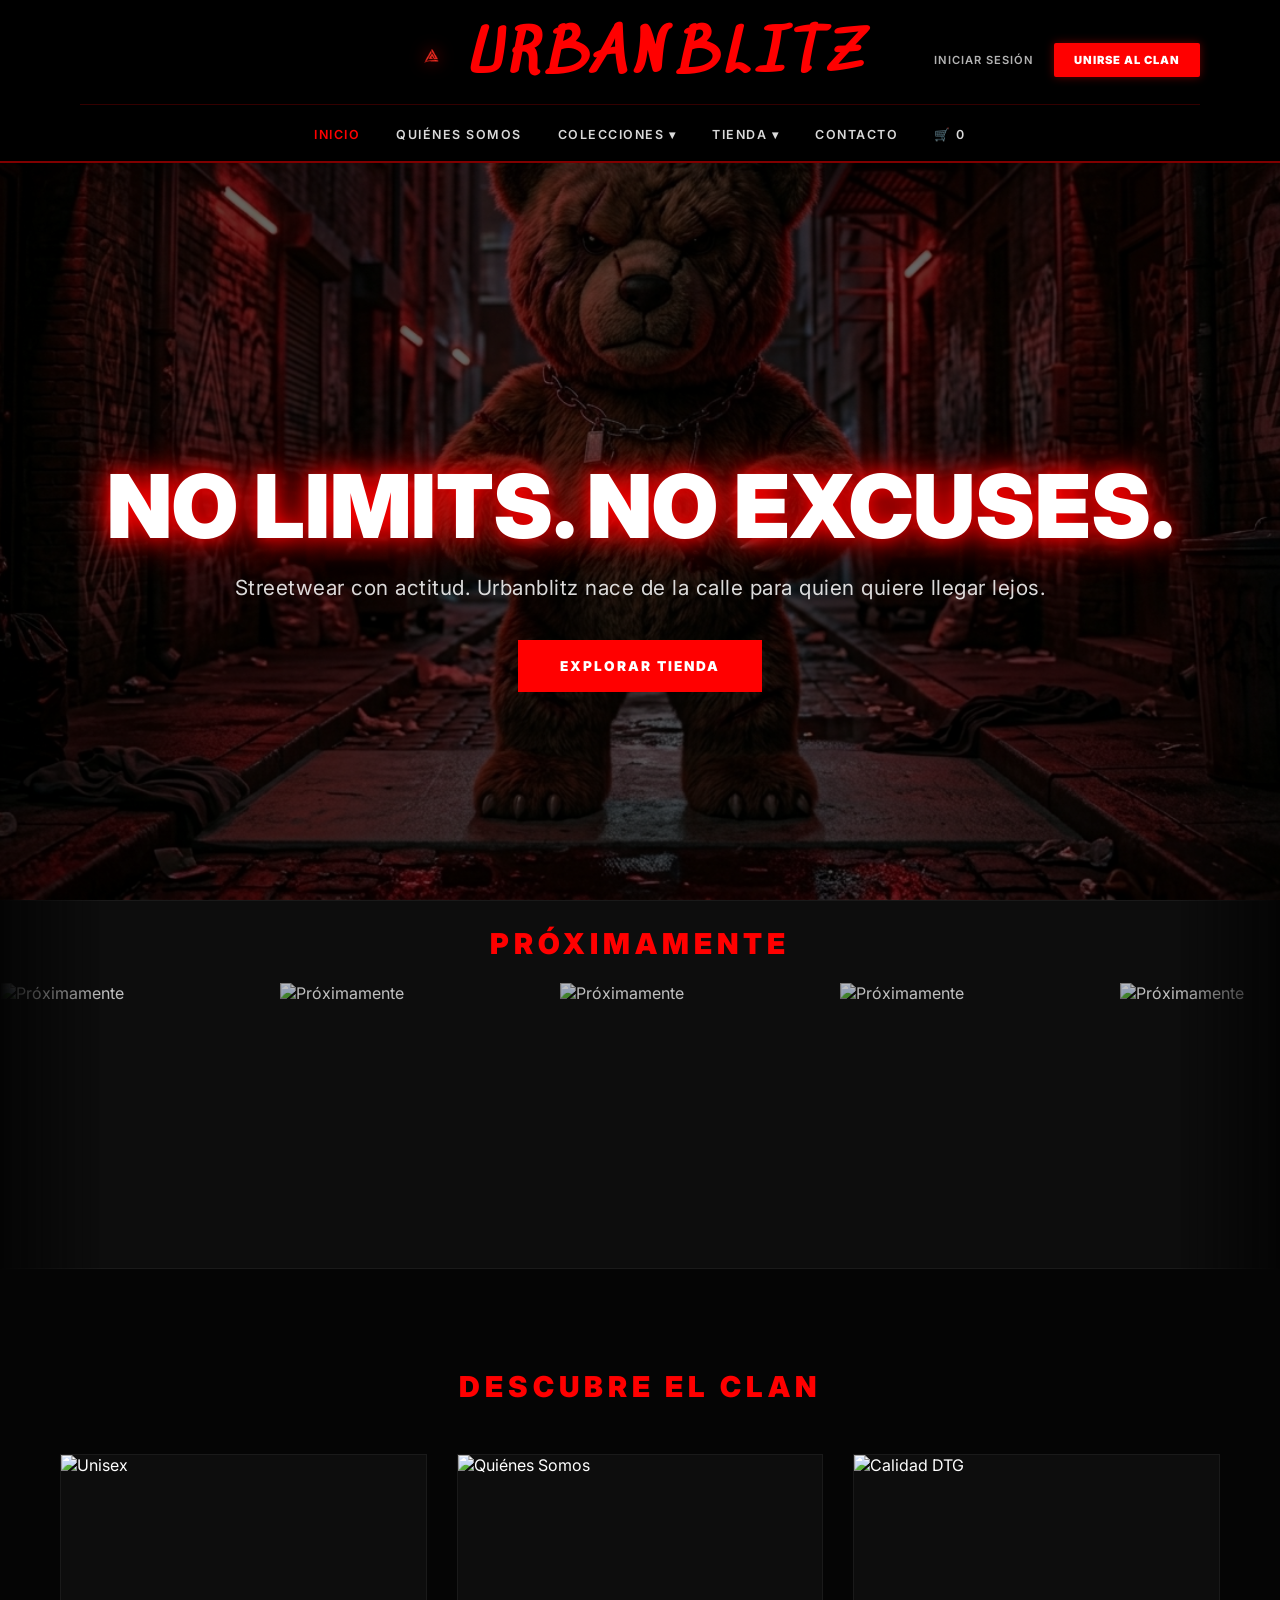
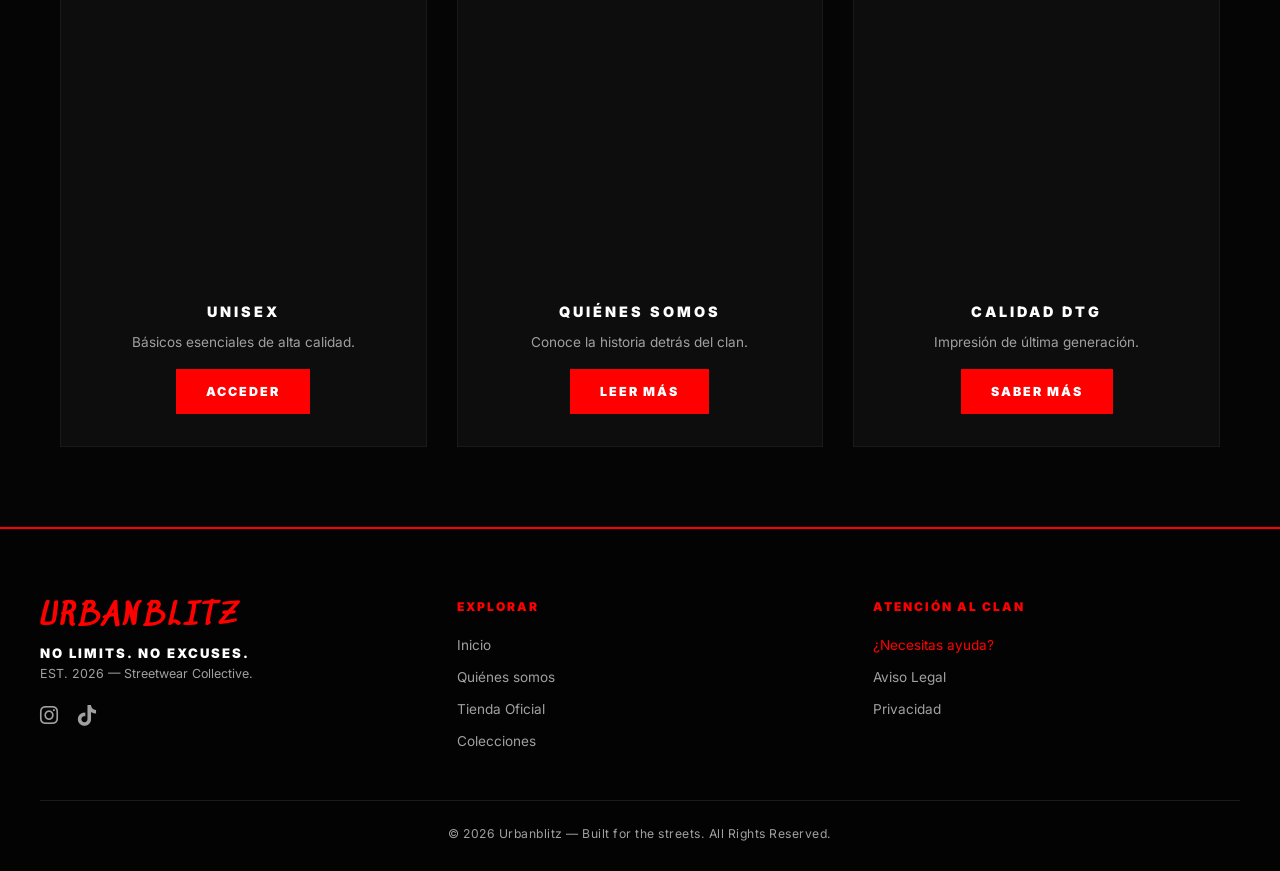
==== commit 22aee74e: "Registro" ====
--- a/index.html
+++ b/index.html
@@ -18,9 +18,9 @@
             </button>
 
             <h1 class="logo">
-    <img src="img/logo-icon.png" alt="" class="logo-icon">
-    URBANBLITZ
-</h1>
+                <img src="img/header-logo.png" alt="" class="logo-icon">
+                URBANBLITZ
+            </h1>
             
             <ul class="nav-list" id="nav-list">
                 <li><a href="index.html" class="active">Inicio</a></li>
@@ -42,6 +42,11 @@
                 <li><a href="contacto.html">Contacto</a></li>
                 <li><a href="carrito.html">🛒 <span id="cart-count">0</span></a></li>
             </ul>
+
+            <div class="nav-user-actions-top">
+                <a href="pagina_sesion.html" class="btn-login-text">INICIAR SESIÓN</a>
+                <a href="pagina_registro.html" class="btn-register-glow">UNIRSE AL CLAN</a>
+            </div>
         </nav>
     </header>
 
@@ -69,14 +74,12 @@
                 <img src="img/producto4.jpg" alt="Próximamente">
                 <img src="img/producto1.jpg" alt="Próximamente">
                 <img src="img/producto2.jpg" alt="Próximamente">
-                 <!-- Duplicado para loop infinito -->
-                <img src="img/producto1.jpg" alt="Próximamente">
+                 <img src="img/producto1.jpg" alt="Próximamente">
                 <img src="img/producto2.jpg" alt="Próximamente">
                 <img src="img/producto3.jpg" alt="Próximamente">
                 <img src="img/producto4.jpg" alt="Próximamente">
                 <img src="img/producto1.jpg" alt="Próximamente">
                 <img src="img/producto2.jpg" alt="Próximamente">
-
             </figure>
         </section>
 
--- a/style.css
+++ b/style.css
@@ -1,5 +1,5 @@
 /* ==========================================================================
-   URBANBLITZ - STYLE.CSS DEFINITIVO
+   URBANBLITZ - STYLE.CSS DEFINITIVO (CORRECCIONES MÍNIMAS)
    ========================================================================== */
 
 /* -------------------------------------------------------------------------
@@ -41,7 +41,6 @@
     z-index: 10000;
 }
 
-/* Contenedor principal: columna centrada */
 .nav-container {
     max-width: var(--max-width);
     margin: 0 auto;
@@ -52,7 +51,6 @@
     position: relative;
 }
 
-/* Logo grande centrado arriba */
 .logo {
     font-family: var(--fuente-logo);
     font-size: 3.6rem;
@@ -63,9 +61,18 @@
     font-weight: 900;
     line-height: 1;
     text-align: center;
-}
-
-/* Menú centrado debajo del logo */
+    display: flex;
+    align-items: center;
+    justify-content: center;
+    gap: 16px;
+}
+
+.logo-icon {
+    height: 3rem;
+    width: auto;
+    filter: drop-shadow(0 0 8px rgba(255, 0, 0, 0.7));
+}
+
 .nav-list {
     display: flex;
     gap: 36px;
@@ -95,7 +102,6 @@
     opacity: 1;
 }
 
-/* Boton hamburguesa — solo en movil */
 .menu-toggle {
     display: none;
     background: transparent;
@@ -111,7 +117,7 @@
 }
 
 /* -------------------------------------------------------------------------
-   3. DROPDOWN
+   3. DROPDOWN (CORREGIDO PARA PERMITIR CLIC EN ENLACE PADRE)
    ------------------------------------------------------------------------- */
 .dropdown {
     position: relative;
@@ -131,20 +137,19 @@
     margin: 0;
     min-width: 180px;
     z-index: 9999;
-    /* Puente invisible para que el raton no pierda el hover */
-    padding-top: 20px;
-    margin-top: -14px;
-}
-
-/* Bloque transparente encima del menu que rellena el hueco */
+    
+    margin-top: 10px; 
+    padding-top: 10px;
+}
+
 .dropdown-menu::before {
     content: '';
     display: block;
     position: absolute;
-    top: 0;
+    top: -15px;
     left: 0;
     width: 100%;
-    height: 20px;
+    height: 15px;
     background: transparent;
 }
 
@@ -171,7 +176,7 @@
 }
 
 /* -------------------------------------------------------------------------
-   4. HERO (pagina de inicio)
+   4. HERO (BAJADO PARA EVITAR CHOQUE CON MENÚ)
    ------------------------------------------------------------------------- */
 .hero {
     position: relative;
@@ -182,6 +187,7 @@
     justify-content: center;
     overflow: hidden;
     background-color: #000;
+    padding-top: 250px; 
 }
 
 .hero-bg-video {
@@ -222,7 +228,6 @@
     letter-spacing: 0.5px;
 }
 
-/* Titulo interior de tienda.html */
 .hero-title {
     font-size: clamp(2rem, 6vw, 4rem);
     font-weight: 900;
@@ -253,7 +258,7 @@
 }
 
 /* -------------------------------------------------------------------------
-   5. CARRUSEL "PROXIMAMENTE" (index.html)
+   5. CARRUSEL "PROXIMAMENTE"
    ------------------------------------------------------------------------- */
 .new-drops-carousel {
     overflow: hidden;
@@ -261,7 +266,6 @@
     border-top: 1px solid var(--gris-borde);
     border-bottom: 1px solid var(--gris-borde);
     padding: 25px 0;
-    /* Mascara de fundido en los bordes para efecto infinito limpio */
     -webkit-mask-image: linear-gradient(to right, transparent 0%, black 8%, black 92%, transparent 100%);
     mask-image: linear-gradient(to right, transparent 0%, black 8%, black 92%, transparent 100%);
 }
@@ -283,15 +287,12 @@
 .carousel-track {
     display: flex;
     gap: 20px;
-    /* La animacion mueve exactamente el 50% (los 6 originales),
-       de forma que cuando llega al final vuelve al inicio sin salto */
     animation: scrollCarousel 18s linear infinite;
     width: max-content;
     margin: 0;
     padding: 0;
 }
 
-/* Pausa al pasar el raton por encima */
 .new-drops-carousel:hover .carousel-track {
     animation-play-state: paused;
 }
@@ -316,7 +317,7 @@
 }
 
 /* -------------------------------------------------------------------------
-   6. SECCION "DESCUBRE EL CLAN" — TARJETAS DE CATEGORIA
+   6. SECCIÓN "DESCUBRE EL CLAN" / QUIÉNES SOMOS (CON GLOW)
    ------------------------------------------------------------------------- */
 .categorias-home {
     padding-bottom: 80px;
@@ -341,19 +342,19 @@
     padding: 0 20px;
 }
 
-/* Tarjeta de categoria */
 .categoria-card-new {
     background: var(--negro-tarjeta);
     border: 1px solid var(--gris-borde);
     overflow: hidden;
     display: flex;
     flex-direction: column;
-    transition: transform 0.3s ease, border-color 0.3s ease;
+    transition: transform 0.3s ease, border-color 0.3s ease, box-shadow 0.3s ease; 
 }
 
 .categoria-card-new:hover {
     transform: translateY(-5px);
     border-color: var(--rojo-corporativo);
+    box-shadow: 0 0 20px var(--rojo-corporativo); 
 }
 
 .categoria-card-new > img {
@@ -369,7 +370,6 @@
     transform: scale(1.06);
 }
 
-/* Bloque de texto + boton dentro de la tarjeta de categoria */
 .categoria-card-new .info-card-content {
     padding: 28px 22px 32px;
     display: flex;
@@ -446,7 +446,7 @@
 }
 
 /* -------------------------------------------------------------------------
-   8. GRID DE PRODUCTOS (tienda, hombre, mujer, unisex)
+   8. GRID DE PRODUCTOS
    ------------------------------------------------------------------------- */
 .product-grid {
     display: grid;
@@ -457,19 +457,19 @@
     padding: 40px 20px 100px;
 }
 
-/* Tarjeta de producto */
 .product-card-urban {
     background: var(--negro-tarjeta);
     border: 1px solid var(--gris-borde);
     overflow: hidden;
     display: flex;
     flex-direction: column;
-    transition: transform 0.3s ease, border-color 0.3s ease;
+    transition: transform 0.3s ease, border-color 0.3s ease, box-shadow 0.3s ease;
 }
 
 .product-card-urban:hover {
     transform: translateY(-5px);
     border-color: var(--rojo-corporativo);
+    box-shadow: 0 0 15px var(--rojo-corporativo);
 }
 
 .product-image {
@@ -503,7 +503,6 @@
     text-transform: uppercase;
 }
 
-/* Contenido de la tarjeta de producto */
 .product-card-urban .info-card-content {
     padding: 20px;
     display: flex;
@@ -529,15 +528,15 @@
 }
 
 /* -------------------------------------------------------------------------
-   9. PAGINAS INTERIORES (encabezados de tienda, colecciones, etc.)
+   9. PAGINAS INTERIORES (BAJADO PARA "NUESTRO ADN" Y "TIENDA")
    ------------------------------------------------------------------------- */
 .shop-header {
-    padding: 200px 20px 60px;
+    padding: 350px 20px 60px; 
     text-align: center;
 }
 
 .page-info-container {
-    padding: 200px 20px 50px;
+    padding: 350px 20px 50px; 
     text-align: center;
 }
 
@@ -672,11 +671,9 @@
 }
 
 /* -------------------------------------------------------------------------
-   11. RESPONSIVO — MOVIL (<= 950px)
+   11. RESPONSIVO
    ------------------------------------------------------------------------- */
 @media (max-width: 950px) {
-
-    /* Menu hamburguesa visible */
     .menu-toggle {
         display: block;
     }
@@ -684,7 +681,7 @@
     .logo {
         font-size: 2rem;
         margin-bottom: 0;
-        padding-right: 40px; /* espacio para el boton hamburguesa */
+        padding-right: 40px;
     }
 
     .nav-container {
@@ -692,7 +689,6 @@
         align-items: center;
     }
 
-    /* Menu oculto por defecto, se activa con .active via JS */
     .nav-list {
         display: none;
         flex-direction: column;
@@ -718,7 +714,6 @@
         opacity: 1;
     }
 
-    /* Dropdown en movil */
     .dropdown-menu {
         position: static;
         transform: none;
@@ -730,7 +725,6 @@
         min-width: unset;
     }
 
-    /* Grid de categorias a 1 columna */
     .categorias-grid-3 {
         grid-template-columns: 1fr;
     }
@@ -739,12 +733,10 @@
         height: 280px;
     }
 
-    /* Grid de productos a 1 columna */
     .product-grid {
         grid-template-columns: 1fr;
     }
 
-    /* Footer apilado */
     .footer-container {
         flex-direction: column;
         gap: 35px;
@@ -754,7 +746,6 @@
         font-size: 1.5rem;
     }
 
-    /* Carrusel mas pequeno */
     .carousel-track img {
         height: 140px;
         width: 140px;
@@ -777,6 +768,65 @@
 
     .shop-header,
     .page-info-container {
-        padding-top: 110px;
+        padding-top: 200px; 
+    }
+}
+
+/* -------------------------------------------------------------------------
+   12. BOTONES DE USUARIO (POSICIÓN SUPERIOR DERECHA)
+   ------------------------------------------------------------------------- */
+.nav-user-actions-top {
+    position: absolute;
+    right: 40px;      /* Separación del borde derecho */
+    top: 15px;        /* Alineado a la altura del logo */
+    display: flex;
+    align-items: center;
+    gap: 20px;
+    z-index: 10002;   /* Por encima de todo */
+}
+
+.btn-login-text {
+    font-size: 0.7rem !important;
+    font-weight: 600;
+    opacity: 0.7;
+    letter-spacing: 1px;
+    color: var(--blanco-puro) !important;
+    transition: 0.3s;
+}
+
+.btn-login-text:hover {
+    opacity: 1;
+    color: var(--rojo-corporativo) !important;
+}
+
+.btn-register-glow {
+    background-color: var(--rojo-corporativo);
+    color: #fff !important;
+    padding: 10px 20px !important;
+    border-radius: 2px;
+    font-size: 0.7rem !important;
+    font-weight: 900 !important;
+    letter-spacing: 1px;
+    box-shadow: 0 0 10px rgba(255, 0, 0, 0.4);
+    transition: all 0.3s !important;
+}
+
+.btn-register-glow:hover {
+    transform: scale(1.05);
+    box-shadow: 0 0 20px var(--rojo-corporativo);
+}
+
+/* Ajuste responsivo para que no se amontonen en tablets/móviles */
+@media (max-width: 1100px) {
+    .nav-user-actions-top {
+        right: 20px;
+        gap: 10px;
+    }
+}
+
+@media (max-width: 950px) {
+    /* En móviles los ocultamos de la esquina para que no choquen con el menú hamburguesa */
+    .nav-user-actions-top {
+        display: none; 
     }
 }
